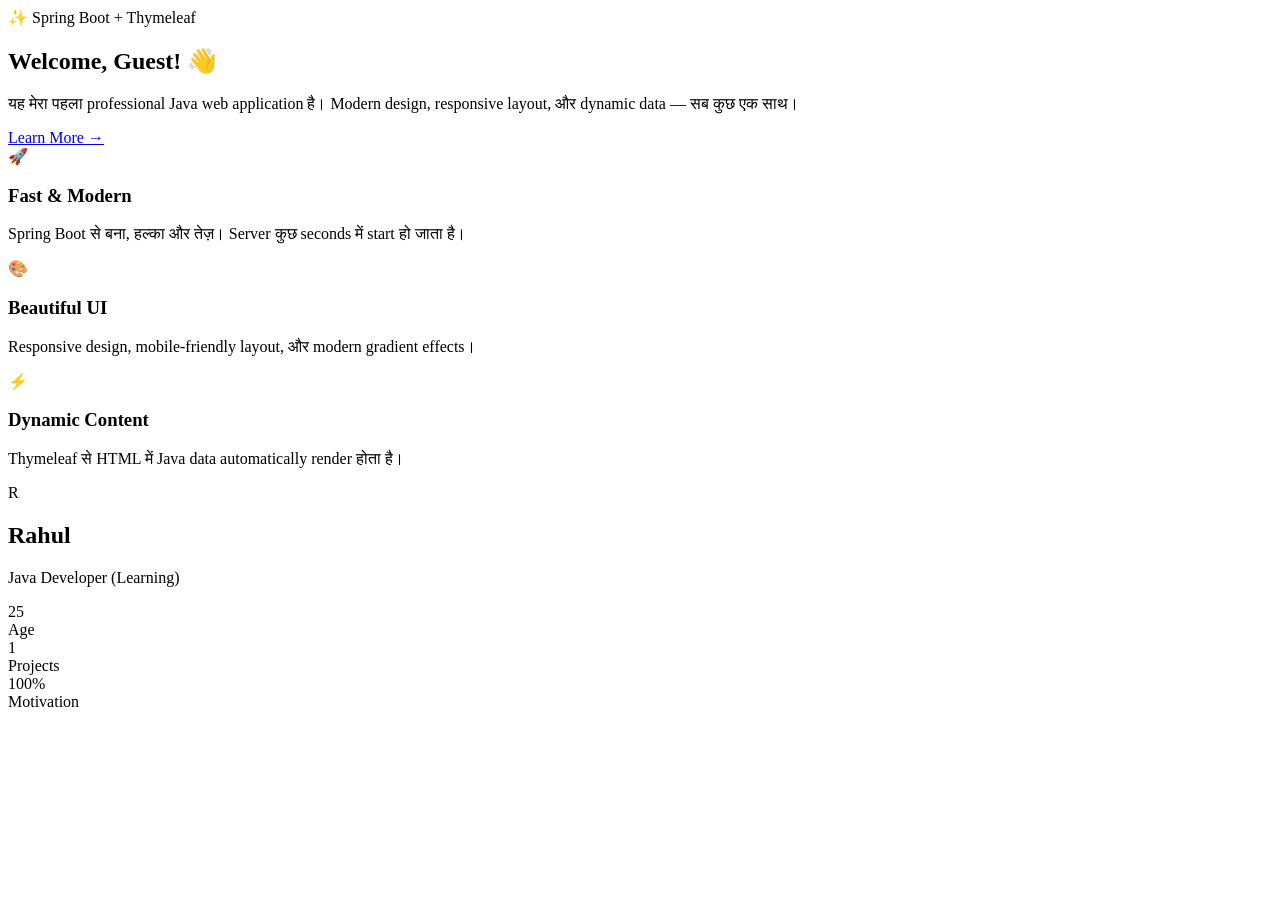
==== myapps/src/main/resources/templates/index.html @ caed3c92 "Add .gitignore and remove tracked build files" ====
<!DOCTYPE html>
<html xmlns:th="http://www.thymeleaf.org">

<head>
    <meta charset="UTF-8">
    <meta name="viewport" content="width=device-width, initial-scale=1.0">
    <title>Home | My Java App</title>
    <link rel="stylesheet" th:href="@{/css/style.css}">
</head>

<body>

    <!-- Navbar -->
    <div th:replace="~{fragments/header :: navbar('home')}"></div>

    <!-- Hero Section -->
    <section class="hero">
        <span class="badge">✨ Spring Boot + Thymeleaf</span>
        <h1>Welcome, <span th:text="${name}">Guest</span>! 👋</h1>
        <p>यह मेरा पहला professional Java web application है। Modern design, responsive layout, और dynamic data — सब कुछ
            एक साथ।</p>
        <a href="/about" class="btn btn-primary">Learn More →</a>
    </section>

    <!-- Cards -->
    <div class="container">
        <div class="cards">
            <div class="card">
                <div class="icon">🚀</div>
                <h3>Fast & Modern</h3>
                <p>Spring Boot से बना, हल्का और तेज़। Server कुछ seconds में start हो जाता है।</p>
            </div>

            <div class="card">
                <div class="icon">🎨</div>
                <h3>Beautiful UI</h3>
                <p>Responsive design, mobile-friendly layout, और modern gradient effects।</p>
            </div>

            <div class="card">
                <div class="icon">⚡</div>
                <h3>Dynamic Content</h3>
                <p>Thymeleaf से HTML में Java data automatically render होता है।</p>
            </div>
        </div>

        <!-- User Info Card -->
        <div class="profile-card">
            <div class="avatar" th:text="${name.substring(0,1)}">R</div>
            <h2 th:text="${name}">Rahul</h2>
            <p class="subtitle">Java Developer (Learning)</p>

            <div class="stats">
                <div>
                    <div class="number" th:text="${age}">25</div>
                    <div class="label">Age</div>
                </div>
                <div>
                    <div class="number">1</div>
                    <div class="label">Projects</div>
                </div>
                <div>
                    <div class="number">100%</div>
                    <div class="label">Motivation</div>
                </div>
            </div>
        </div>
    </div>

    <!-- Footer -->
    <div th:replace="~{fragments/header :: footer}"></div>

</body>

</html>
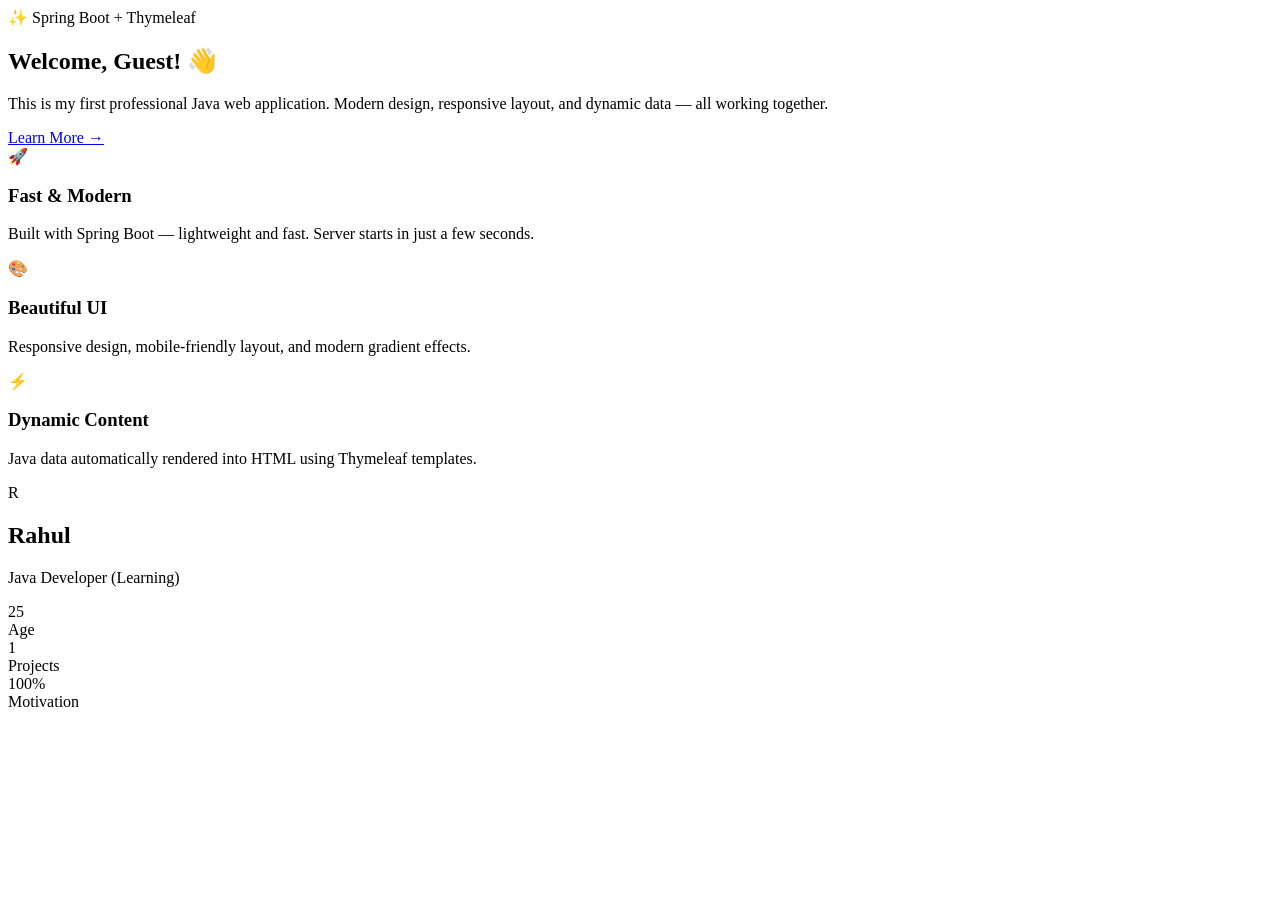
==== commit 31f68d4c: "update html" ====
--- a/myapps/src/main/resources/templates/index.html
+++ b/myapps/src/main/resources/templates/index.html
@@ -17,8 +17,8 @@
     <section class="hero">
         <span class="badge">✨ Spring Boot + Thymeleaf</span>
         <h1>Welcome, <span th:text="${name}">Guest</span>! 👋</h1>
-        <p>यह मेरा पहला professional Java web application है। Modern design, responsive layout, और dynamic data — सब कुछ
-            एक साथ।</p>
+        <p>This is my first professional Java web application. Modern design, responsive layout, and dynamic data — all
+            working together.</p>
         <a href="/about" class="btn btn-primary">Learn More →</a>
     </section>
 
@@ -28,19 +28,19 @@
             <div class="card">
                 <div class="icon">🚀</div>
                 <h3>Fast & Modern</h3>
-                <p>Spring Boot से बना, हल्का और तेज़। Server कुछ seconds में start हो जाता है।</p>
+                <p>Built with Spring Boot — lightweight and fast. Server starts in just a few seconds.</p>
             </div>
 
             <div class="card">
                 <div class="icon">🎨</div>
                 <h3>Beautiful UI</h3>
-                <p>Responsive design, mobile-friendly layout, और modern gradient effects।</p>
+                <p>Responsive design, mobile-friendly layout, and modern gradient effects.</p>
             </div>
 
             <div class="card">
                 <div class="icon">⚡</div>
                 <h3>Dynamic Content</h3>
-                <p>Thymeleaf से HTML में Java data automatically render होता है।</p>
+                <p>Java data automatically rendered into HTML using Thymeleaf templates.</p>
             </div>
         </div>
 
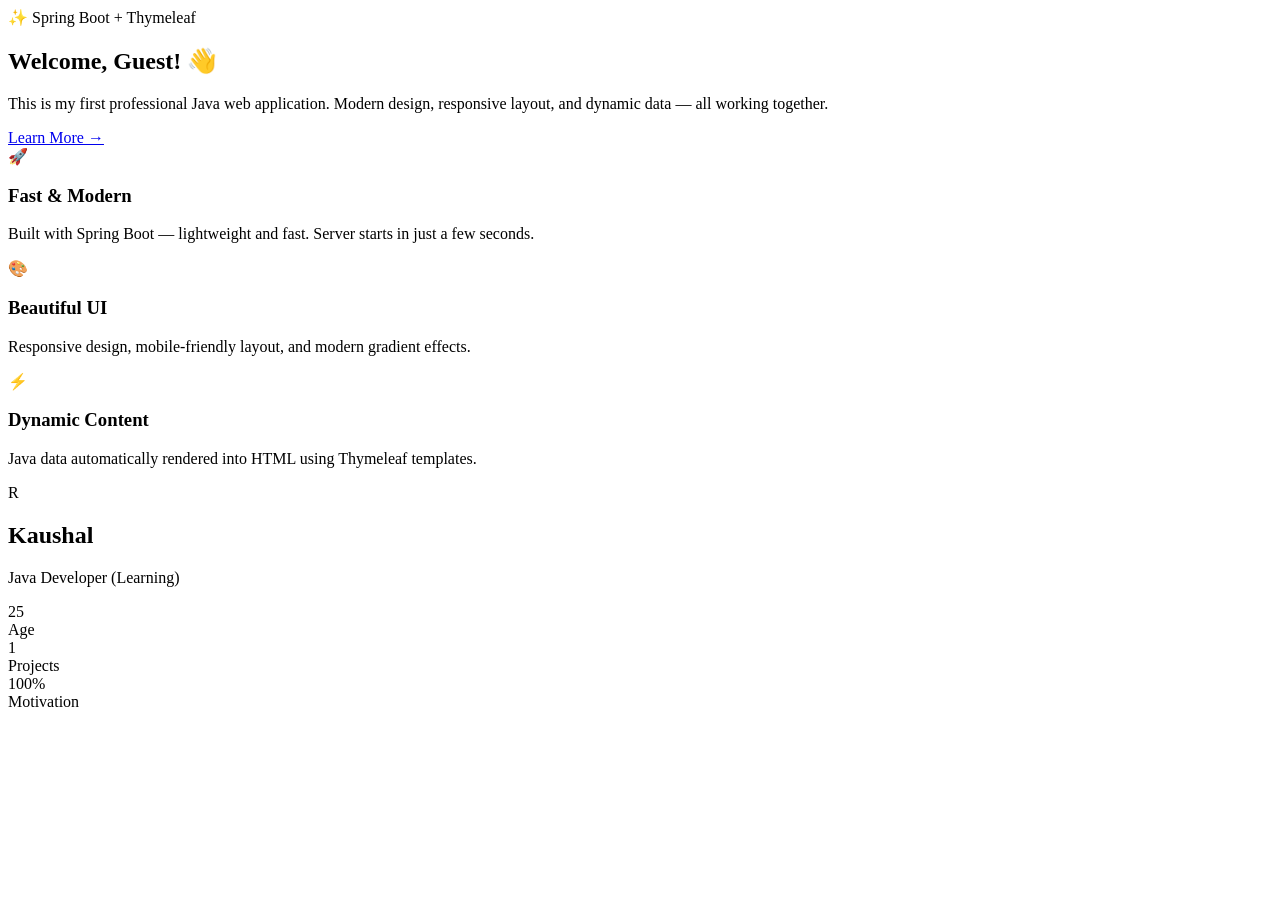
==== commit fd4bcb41: "name changed" ====
--- a/myapps/src/main/resources/templates/index.html
+++ b/myapps/src/main/resources/templates/index.html
@@ -47,7 +47,7 @@
         <!-- User Info Card -->
         <div class="profile-card">
             <div class="avatar" th:text="${name.substring(0,1)}">R</div>
-            <h2 th:text="${name}">Rahul</h2>
+            <h2 th:text="${name}">Kaushal</h2>
             <p class="subtitle">Java Developer (Learning)</p>
 
             <div class="stats">
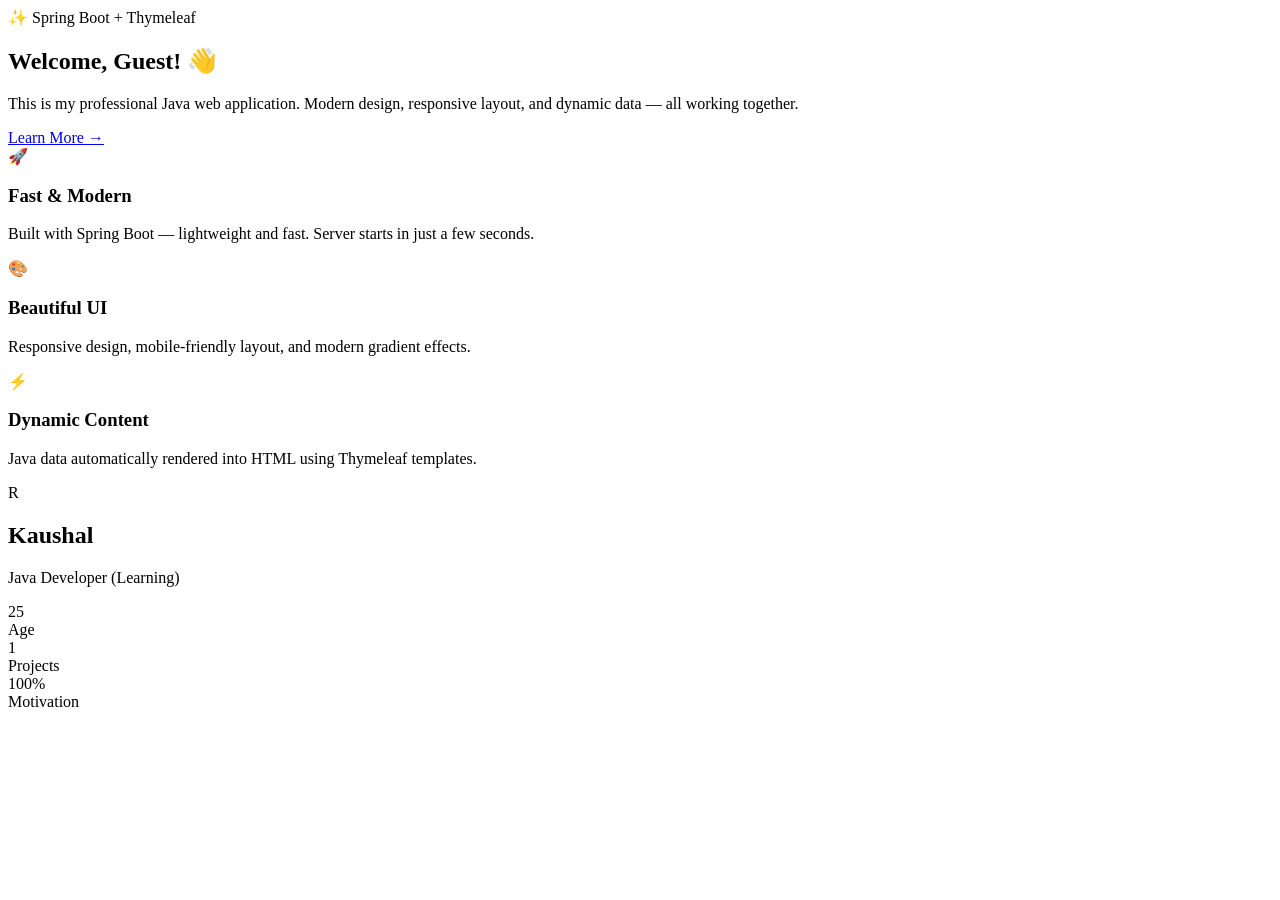
==== commit ed0faa93: "css updates" ====
--- a/myapps/src/main/resources/templates/index.html
+++ b/myapps/src/main/resources/templates/index.html
@@ -17,7 +17,7 @@
     <section class="hero">
         <span class="badge">✨ Spring Boot + Thymeleaf</span>
         <h1>Welcome, <span th:text="${name}">Guest</span>! 👋</h1>
-        <p>This is my first professional Java web application. Modern design, responsive layout, and dynamic data — all
+        <p>This is my professional Java web application. Modern design, responsive layout, and dynamic data — all
             working together.</p>
         <a href="/about" class="btn btn-primary">Learn More →</a>
     </section>
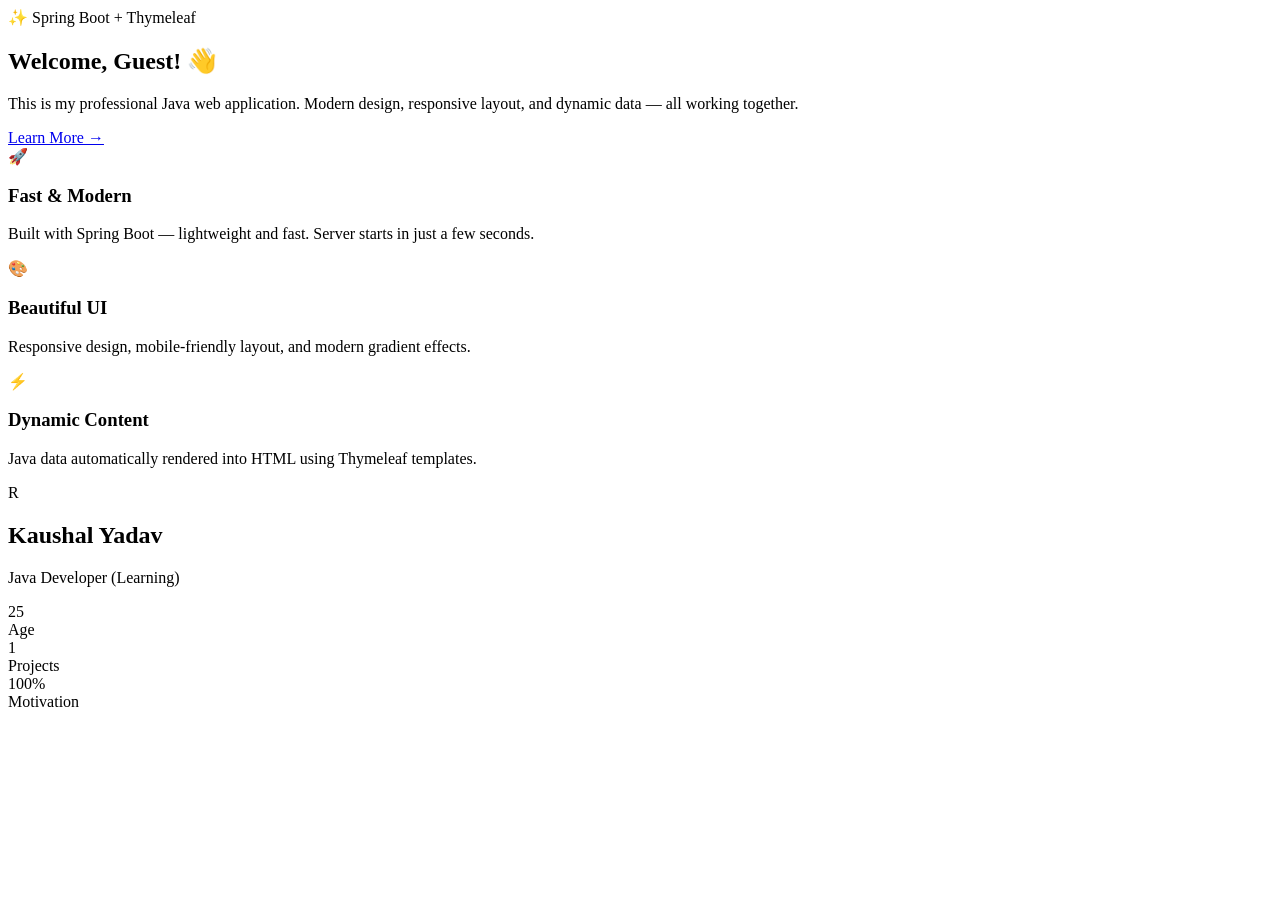
==== commit dadd2e35: "updated html" ====
--- a/myapps/src/main/resources/templates/index.html
+++ b/myapps/src/main/resources/templates/index.html
@@ -47,7 +47,7 @@
         <!-- User Info Card -->
         <div class="profile-card">
             <div class="avatar" th:text="${name.substring(0,1)}">R</div>
-            <h2 th:text="${name}">Kaushal</h2>
+            <h2 th:text="${name}">Kaushal Yadav</h2>
             <p class="subtitle">Java Developer (Learning)</p>
 
             <div class="stats">
